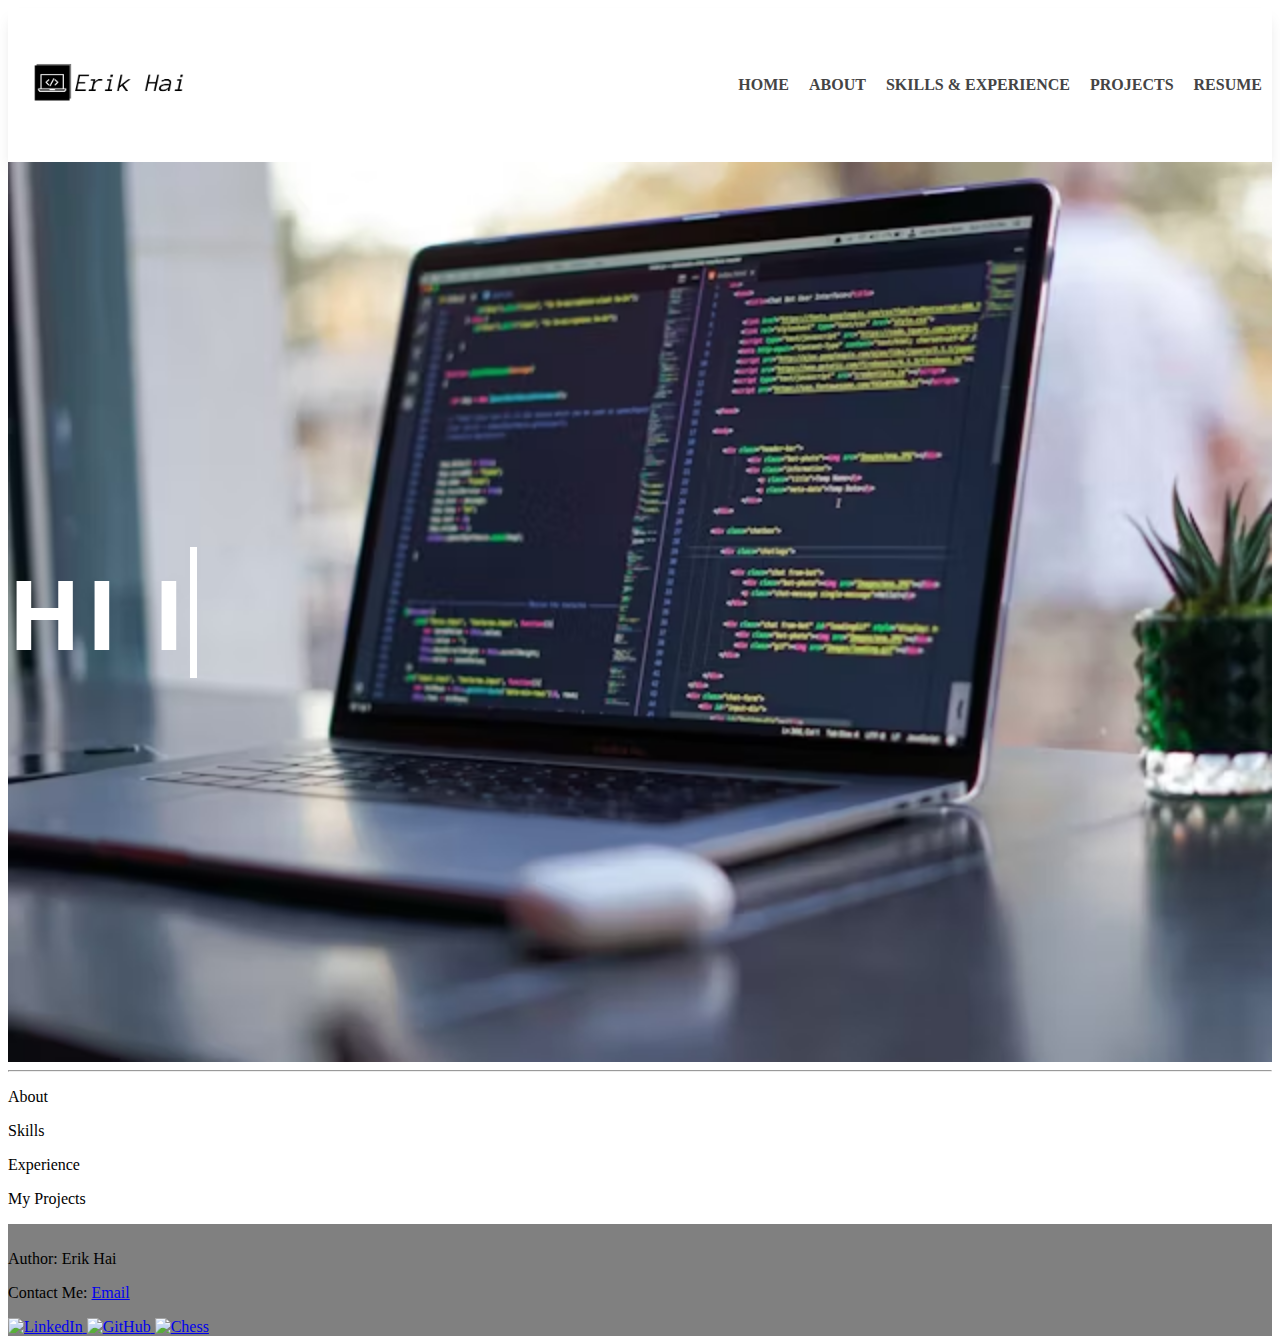
==== Version2/index.html @ b1591b9c "Re creating the website" ====
<!DOCTYPE html>
<html lang="en">
<head>
   
    <meta charset="UTF-8">
    <meta http-equiv="X-UA-Compatible" content="IE=edge">
    <meta name="viewport" content="width=device-width, initial-scale=1.0">
    <script src="body.js" defer></script>
    <script src="header.js" defer></script>
    <script src="resume.js" defer></script>
    <link rel="stylesheet" href="style.css">
    <title>My Website</title>
    

</head>
<body>
    <header>
        <div class="wrapper">
            <div class="logo">
                <a href="index.html"><img src="assets/logo.png" alt="Logo"></a>
            </div>
            <div class="navbar">
                <div class="close-nav"><button>×</button></div>
                <nav>
                    <ul>
                        <li><a href="#">Home</a></li>
                        <li><a href="#">About</a></li>
                        <li><a href="#">Skills & Experience</a></li>
                        <li><a href="#">Projects</a></li>
                        <li><a id="resumeLink" href="#" download="assets/resume.pdf">Resume</a></li>
                        
                    </ul>
                </nav>
            </div>
            <div class="menu-bar">
                <button><i></i></button>
            </div>
        </div>
    </header>

    <div class = "bodys">
        <h1 class="typewrite" data-period="1500" data-type='["HI I AM ERIK HAI", "I AM A CODER"]'>
            <span class="wrap"></span>
        </h1>
    </div>
    <hr>
    <div class = "about">
        <p>About</p>

    </div>
    <div class = "Exp&Skills">
        <p>Skills</p>
        <p>Experience</p>

    </div>
    <div class = "Projects">
        <p>My Projects</p>

    </div>
    <footer>
        <p class = "Author">Author: Erik Hai</p>
        <p>
            Contact Me:
            <a href="mailto:erikh4558@gmail.com">Email</a>
        </p>
        <a href="https://www.linkedin.com/in/erik-hai" target="_blank" rel="noopener noreferrer">
            <img src="link_to_your_image.jpg" alt="LinkedIn">
        </a>
        <a href="https://github.com/erikhai" target="_blank" rel="noopener noreferrer">
            <img src="link_to_your_image.jpg" alt="GitHub">
        </a>
        <a href="https://www.chess.com/member/Erik_Hai" target="_blank" rel="noopener noreferrer">
            <img src="link_to_your_image.jpg" alt="Chess">
        </a>


        
    </footer>
</body>
---- Version2/style.css ----
@import url("https://fonts.googleapis.com/css2?family=Open+Sans+Condensed:wght@700&display=swap");
@import url("https://fonts.googleapis.com/css2?family=Open+Sans:wght@400;700&display=swap");


.bodys {
  font-family: 'Open Sans Condensed', sans-serif;
  display: -webkit-box;
  display: -ms-flexbox;
  display: flex;
  -webkit-box-pack: center;
      -ms-flex-pack: center;
          justify-content: left;
  -webkit-box-align: center;
      -ms-flex-align: center;
          align-items: center;
  min-height: 100vh;
  background-image: url("assets/background.png");
  background-size: cover;
}

h1 {
  font-size: 6em;
  color: white;
  letter-spacing: 5px;
  cursor: pointer;
}

h1 span {
  -webkit-transition: .5s;
  transition: .5s;
}



footer{
    background: gray;
    padding-top: 10px;
}

header {
  background-color: 
#ffffff;
  box-shadow: 0 10px 15px -3px 
rgba(0, 0, 0, 0.1),
      0 4px 6px -4px 
rgba(0, 0, 0, 0.1);

}
header .wrapper {

  padding-right: 10px;
  display: flex;
  flex-wrap: wrap;
  align-items: center;
  justify-content: space-between;
}
header .logo img {
  height: 150px;
 

}

.navbar {
  position: fixed;
  top: 0;
  left: 100%;
  margin: 0;
 
  width: 100%;
  height: 100%;
  background-color: 
white;
  padding: 0px;
  transition: left 0.3s;
}

.navbar.show {
  left: 0 !important;
}

.hide-scroll {
  overflow: hidden;
}

.navbar ul {
  all: unset;
  list-style-type: none;
  display: flex;
  flex-direction:row-reverse;
  
  align-items: center;
  gap: 25px;
}
.navbar ul a {
  all: unset;
  color: 
#444444;
  text-transform: uppercase;
  cursor: pointer;
  font-weight: bold;
  font-size: 28px;
}
.navbar ul a:hover {
  color: 
#111111;
  text-decoration: underline overline;
  text-decoration-thickness: 3px;
}

.close-nav {
  text-align: right;
  margin-bottom: 20px;
  
}
.close-nav button {
  all: unset;
  background: 
#f7f7f7;
  font-size: 42px;
  cursor: pointer;
  border: 1px solid 
rgba(0, 0, 0, 0.2);
  padding: 15px;
  border-radius: 3px;
  color: 
#444444;
}
.close-nav button:hover {
  color: 
#222222;
  background: 
white;
}

.menu-bar button {
  border: 1px solid 
rgba(0, 0, 0, 0.1);
  background: 
#f7f7f7;
  height: 50px;
  width: 50px;
  padding: 5px 10px;
  cursor: pointer;
  border-radius: 3px;
}
.menu-bar i {
  display: block;
  border-top: 3px solid 
#444444;
  border-bottom: 3px solid 
#444444;
}
.menu-bar i::after {
  display: block;
  content: "";
  border-top: 3px solid 
#444444;
  margin: 6px 0;
}
.menu-bar button:hover {
  background: 
white;
}
.menu-bar button:hover i {
  border-color: 
#222222;
}

.container {
  max-width: 900px;
  margin: 0 auto;
  padding: 30px;
  
}

@media (min-width: 550px) {
  .navbar {
      
      all: unset;
      display: block;
  }
  .navbar ul {
      flex-direction: row;
     
      gap: 20px;
  }
  .navbar ul a {
      font-size: inherit;
  }
  .close-nav,
  .menu-bar {
      display: none;
  }
}
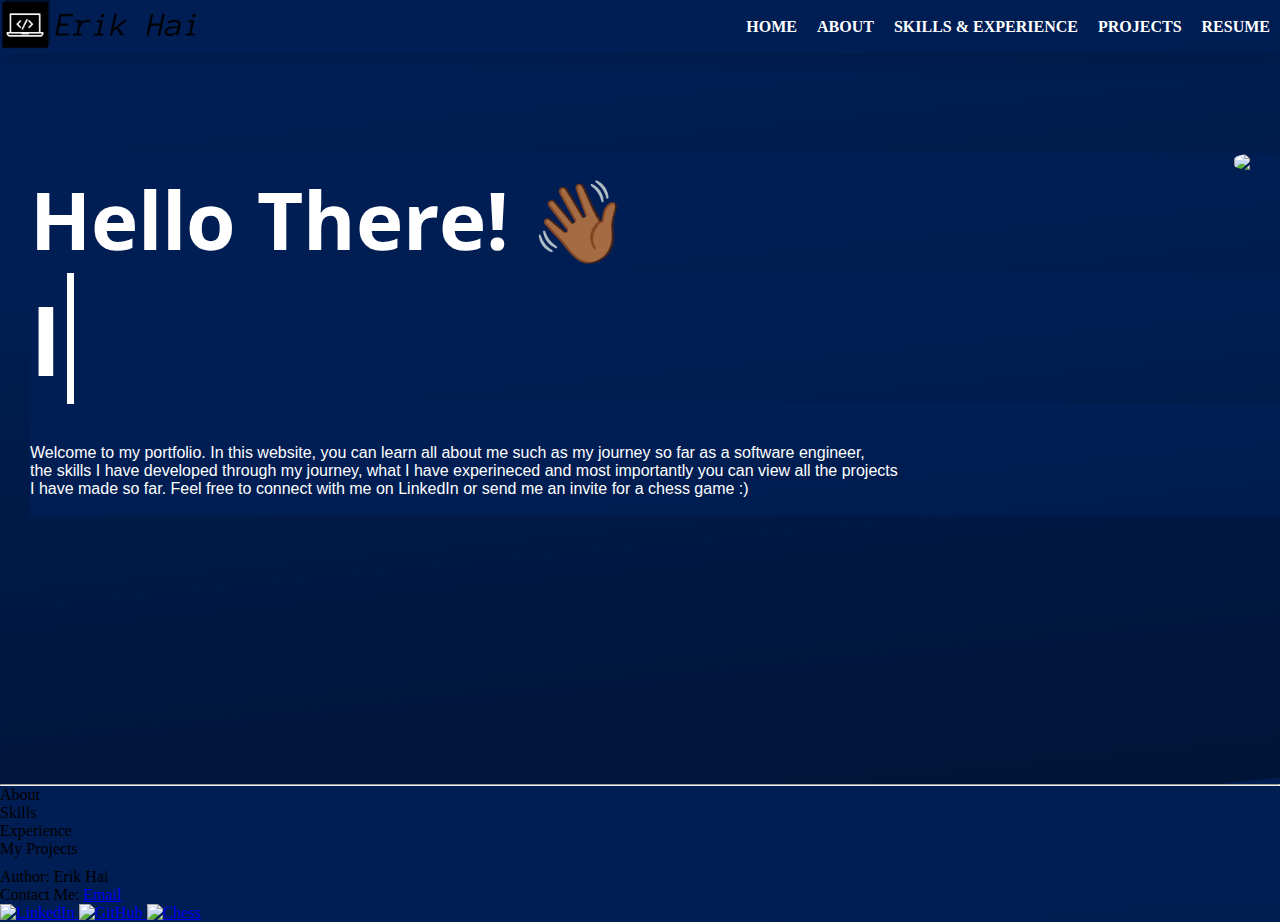
==== commit cb7b2ef3: "Finished working on first screen" ====
--- a/Version2/index.html
+++ b/Version2/index.html
@@ -14,66 +14,95 @@
 
 </head>
 <body>
-    <header>
-        <div class="wrapper">
-            <div class="logo">
-                <a href="index.html"><img src="assets/logo.png" alt="Logo"></a>
+    <div class = "entire">
+        <header>
+        
+            <div class="wrapper">
+                <div class="logo">
+                    <a href="index.html"><img src="assets/logo.png" alt="Logo"></a>
+                </div>
+                <div class="navbar">
+                    <div class="close-nav"><button>×</button></div>
+                    <nav>
+                        <ul>
+                            <li><a href="#">Home</a></li>
+                            <li><a href="#">About</a></li>
+                            <li><a href="#">Skills & Experience</a></li>
+                            <li><a href="#">Projects</a></li>
+                            <li><a id="resumeLink" href="#" download="assets/resume.pdf">Resume</a></li>
+                            
+                        </ul>
+                    </nav>
+                </div>
+                <div class="menu-bar">
+                    <button><i></i></button>
+                </div>
             </div>
-            <div class="navbar">
-                <div class="close-nav"><button>×</button></div>
-                <nav>
-                    <ul>
-                        <li><a href="#">Home</a></li>
-                        <li><a href="#">About</a></li>
-                        <li><a href="#">Skills & Experience</a></li>
-                        <li><a href="#">Projects</a></li>
-                        <li><a id="resumeLink" href="#" download="assets/resume.pdf">Resume</a></li>
-                        
-                    </ul>
-                </nav>
+        </header>
+        <div class="start">
+            <div class="home-image">
+                <img src= "assets/homePicture.gif">
             </div>
-            <div class="menu-bar">
-                <button><i></i></button>
+            <div class="bodys">
+                <div class="fixed-message">
+                    <h2>
+                        Hello There! <span class="wave">👋🏾</span>
+                    </h2>
+                </div>
+                
+                <div class="typewrite-wrap">
+                    <h1 class="typewrite" data-period="1500" data-type='["I AM ERIK HAI", "I AM A CODER", "I AM A STUDENT"]'>
+                        <span class="wrap"></span>
+                    </h1>
+                </div>
+                <div class="description">
+                    <pre>
+Welcome to my portfolio. In this website, you can learn all about me such as my journey so far as a software engineer,
+the skills I have developed through my journey, what I have experineced and most importantly you can view all the projects 
+I have made so far. Feel free to connect with me on LinkedIn or send me an invite for a chess game :)
+                    </pre>
+                
+                    
+            
+                </div>
             </div>
+            
+            
         </div>
-    </header>
-
-    <div class = "bodys">
-        <h1 class="typewrite" data-period="1500" data-type='["HI I AM ERIK HAI", "I AM A CODER"]'>
-            <span class="wrap"></span>
-        </h1>
+        
+        <hr>
+        <div class = "about">
+            <p>About</p>
+    
+        </div>
+        <div class = "Exp&Skills">
+            <p>Skills</p>
+            <p>Experience</p>
+    
+        </div>
+        <div class = "Projects">
+            <p>My Projects</p>
+    
+        </div>
+        <footer>
+            <p class = "Author">Author: Erik Hai</p>
+            <p>
+                Contact Me:
+                <a href="mailto:erikh4558@gmail.com">Email</a>
+            </p>
+            <a href="https://www.linkedin.com/in/erik-hai" target="_blank" rel="noopener noreferrer">
+                <img src="link_to_your_image.jpg" alt="LinkedIn">
+            </a>
+            <a href="https://github.com/erikhai" target="_blank" rel="noopener noreferrer">
+                <img src="link_to_your_image.jpg" alt="GitHub">
+            </a>
+            <a href="https://www.chess.com/member/Erik_Hai" target="_blank" rel="noopener noreferrer">
+                <img src="link_to_your_image.jpg" alt="Chess">
+            </a>
+    
+    
+            
+        </footer>
     </div>
-    <hr>
-    <div class = "about">
-        <p>About</p>
-
-    </div>
-    <div class = "Exp&Skills">
-        <p>Skills</p>
-        <p>Experience</p>
-
-    </div>
-    <div class = "Projects">
-        <p>My Projects</p>
-
-    </div>
-    <footer>
-        <p class = "Author">Author: Erik Hai</p>
-        <p>
-            Contact Me:
-            <a href="mailto:erikh4558@gmail.com">Email</a>
-        </p>
-        <a href="https://www.linkedin.com/in/erik-hai" target="_blank" rel="noopener noreferrer">
-            <img src="link_to_your_image.jpg" alt="LinkedIn">
-        </a>
-        <a href="https://github.com/erikhai" target="_blank" rel="noopener noreferrer">
-            <img src="link_to_your_image.jpg" alt="GitHub">
-        </a>
-        <a href="https://www.chess.com/member/Erik_Hai" target="_blank" rel="noopener noreferrer">
-            <img src="link_to_your_image.jpg" alt="Chess">
-        </a>
-
-
-        
-    </footer>
+    
 </body>--- a/Version2/style.css
+++ b/Version2/style.css
@@ -2,29 +2,79 @@
 @import url("https://fonts.googleapis.com/css2?family=Open+Sans:wght@400;700&display=swap");
 
 
+
+* {
+  background-image: url("assets/websiteBackground.jpg");
+  background-size:auto;
+  margin: 0px;
+  z-index: 1;
+}
 .bodys {
   font-family: 'Open Sans Condensed', sans-serif;
-  display: -webkit-box;
-  display: -ms-flexbox;
-  display: flex;
-  -webkit-box-pack: center;
-      -ms-flex-pack: center;
-          justify-content: left;
-  -webkit-box-align: center;
-      -ms-flex-align: center;
-          align-items: center;
-  min-height: 100vh;
-  background-image: url("assets/background.png");
-  background-size: cover;
-}
-
-h1 {
+
+  justify-content: flex-start; /* Align content to the left */
+  align-items: center;
+  min-height: 70vh;
+  text-align: left; /* Align text to the left */
+  padding-left: 30px;
+}
+
+.fixed-message {
+  margin-top: auto;
+  padding-top: 10px;
+
+  text-align: left; /* Align the text to the left */
+}
+
+.fixed-message h2 {
+ 
+  font-size: 5em;
+  color: white;
+}
+
+.description pre{
+  padding-top: 40px;
+  text-align: left; /* Align the text to the left */
+  font-family: sans-serif;
+  font-size: 1em;
+  color: white;
+}
+
+.typewrite-wrap {
+  text-align: left;
+  color: white;
+}
+
+
+.home-image{
+  margin-top: 100px;
+}
+.home-image img {
+  
+  float: right;  
+  max-width: 100%;
+  border-radius: 50%;
+  padding-right: 30px;
+}
+
+.typewrite-wrap {
+  color: white;
+}
+
+
+.typewrite {
   font-size: 6em;
-  color: white;
   letter-spacing: 5px;
   cursor: pointer;
 }
 
+.description {
+  text-align: center;
+}
+
+.description h3 {
+  font-size: 1.5em;
+}
 h1 span {
   -webkit-transition: .5s;
   transition: .5s;
@@ -33,13 +83,12 @@
 
 
 footer{
-    background: gray;
+
     padding-top: 10px;
 }
 
 header {
-  background-color: 
-#ffffff;
+ 
   box-shadow: 0 10px 15px -3px 
 rgba(0, 0, 0, 0.1),
       0 4px 6px -4px 
@@ -47,7 +96,8 @@
 
 }
 header .wrapper {
-
+  
+  top: 0;
   padding-right: 10px;
   display: flex;
   flex-wrap: wrap;
@@ -55,7 +105,7 @@
   justify-content: space-between;
 }
 header .logo img {
-  height: 150px;
+  height: 50px;
  
 
 }
@@ -68,8 +118,7 @@
  
   width: 100%;
   height: 100%;
-  background-color: 
-white;
+  
   padding: 0px;
   transition: left 0.3s;
 }
@@ -94,7 +143,7 @@
 .navbar ul a {
   all: unset;
   color: 
-#444444;
+#fff;
   text-transform: uppercase;
   cursor: pointer;
   font-weight: bold;
@@ -102,7 +151,7 @@
 }
 .navbar ul a:hover {
   color: 
-#111111;
+#fff;
   text-decoration: underline overline;
   text-decoration-thickness: 3px;
 }
@@ -123,7 +172,7 @@
   padding: 15px;
   border-radius: 3px;
   color: 
-#444444;
+#fff;
 }
 .close-nav button:hover {
   color: 
@@ -191,4 +240,25 @@
   .menu-bar {
       display: none;
   }
+}
+
+.wave {
+  animation-name: wave-animation;  /* Refers to the name of your @keyframes element below */
+  animation-duration: 2.5s;        /* Change to speed up or slow down */
+  animation-iteration-count: infinite;  /* Never stop waving :) */
+  transform-origin: 70% 70%;       /* Pivot around the bottom-left palm */
+  display: inline-block;
+  z-index: 2;
+  
+}
+
+@keyframes wave-animation {
+    0% { transform: rotate( 0.0deg) }
+   10% { transform: rotate(14.0deg) }  /* The following five values can be played with to make the waving more or less extreme */
+   20% { transform: rotate(-8.0deg) }
+   30% { transform: rotate(14.0deg) }
+   40% { transform: rotate(-4.0deg) }
+   50% { transform: rotate(10.0deg) }
+   60% { transform: rotate( 0.0deg) }  /* Reset for the last half to pause */
+  100% { transform: rotate( 0.0deg) }
 }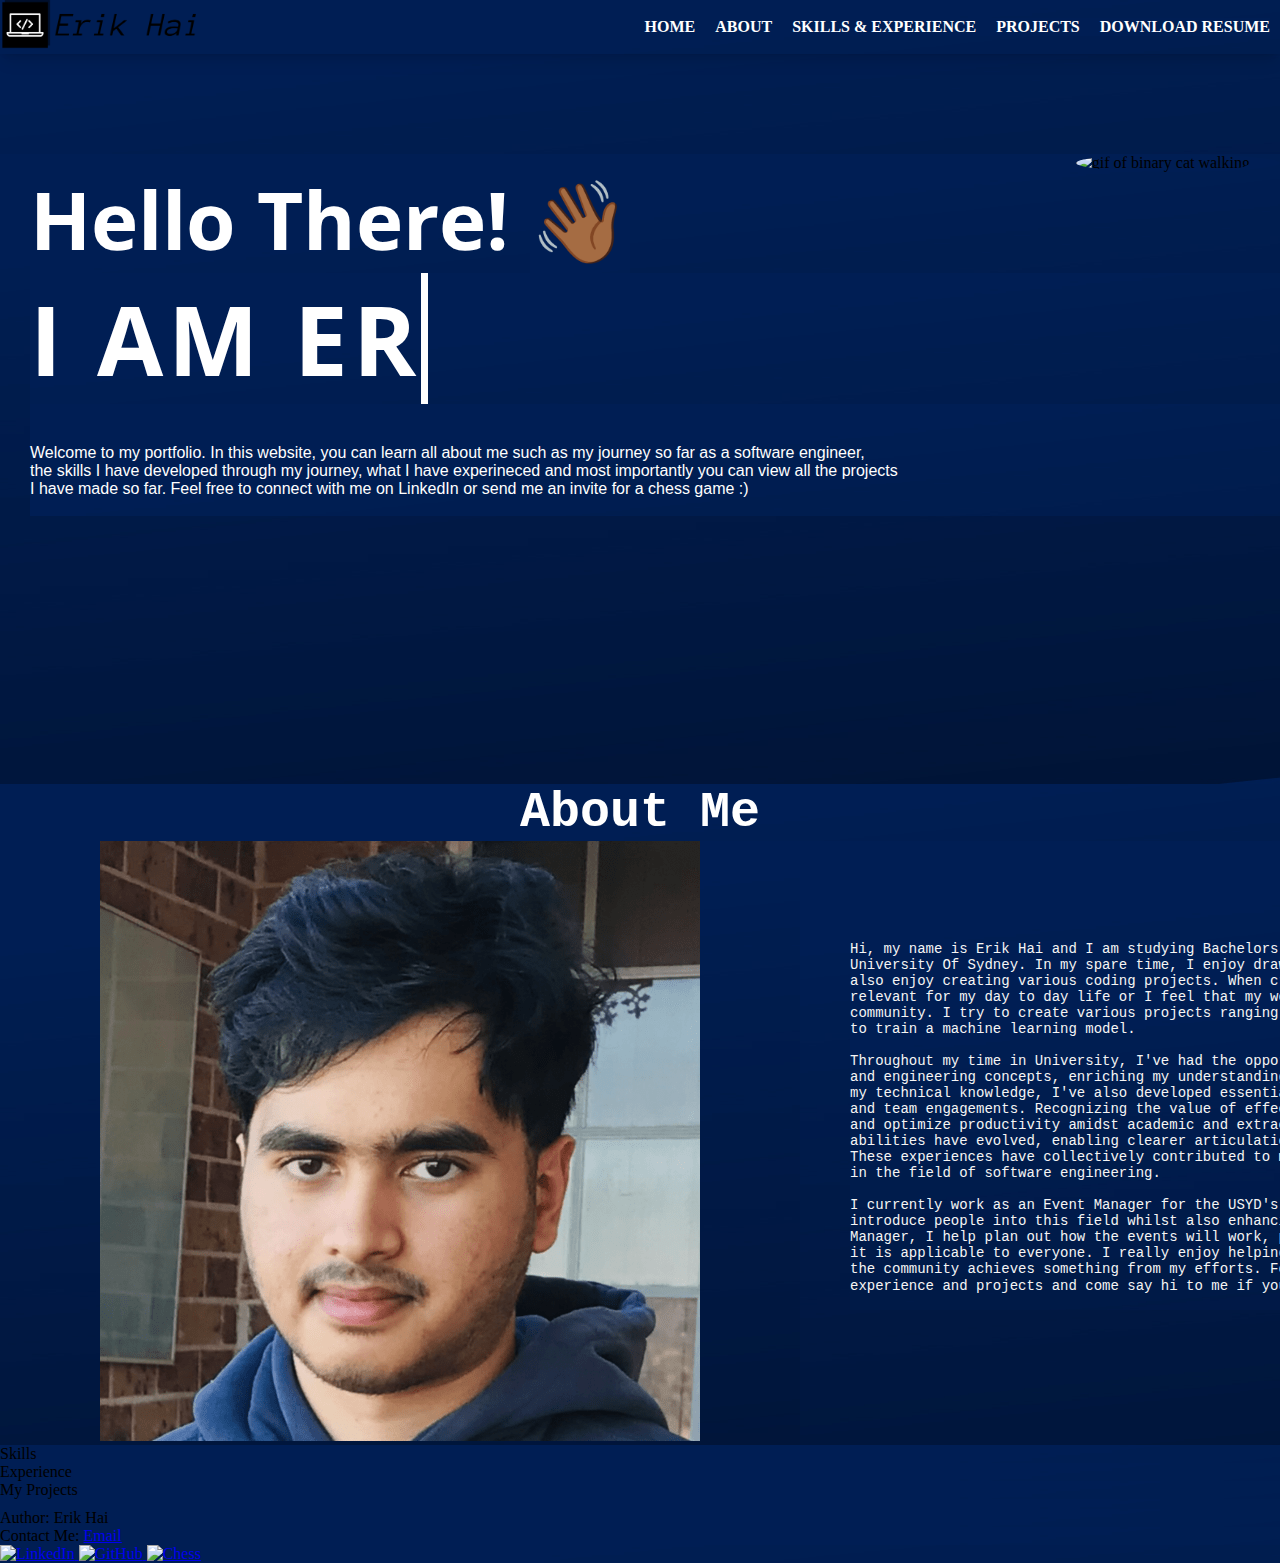
==== commit a7ea8e21: "About me done" ====
--- a/Version2/index.html
+++ b/Version2/index.html
@@ -25,11 +25,11 @@
                     <div class="close-nav"><button>×</button></div>
                     <nav>
                         <ul>
-                            <li><a href="#">Home</a></li>
-                            <li><a href="#">About</a></li>
+                            <li><a href="#HOME">Home</a></li>
+                            <li><a href="#ABOUT">About</a></li>
                             <li><a href="#">Skills & Experience</a></li>
                             <li><a href="#">Projects</a></li>
-                            <li><a id="resumeLink" href="#" download="assets/resume.pdf">Resume</a></li>
+                            <li><a id="resumeLink" href="#" download="assets/final_resume.docx">Download Resume</a></li>
                             
                         </ul>
                     </nav>
@@ -39,9 +39,9 @@
                 </div>
             </div>
         </header>
-        <div class="start">
+        <div class="start" id="HOME">
             <div class="home-image">
-                <img src= "assets/homePicture.gif">
+                <img src= "assets/homePicture.gif" alt = "gif of binary cat walking">
             </div>
             <div class="bodys">
                 <div class="fixed-message">
@@ -69,12 +69,50 @@
             
             
         </div>
-        
-        <hr>
-        <div class = "about">
-            <p>About</p>
-    
-        </div>
+
+            <div class="about-body" >
+                        
+                <div class = "about-title" >
+                    <h1>About Me</h1>
+                </div>
+               
+                
+                <div class="content-wrapper" id="ABOUT">
+                    <div class="picture-me">
+                        <img src="assets/me.png" alt="Picture of me">
+                    </div>
+                    <div class="about-text">
+                        
+                        <pre>
+Hi, my name is Erik Hai and I am studying Bachelors of Software Enginering (Honours) at the
+University Of Sydney. In my spare time, I enjoy drawing, reading manga and playing chess. I
+also enjoy creating various coding projects. When creating projects, I ensure that they are 
+relevant for my day to day life or I feel that my work will be benefical towards the 
+community. I try to create various projects ranging from banking system replicas to website design
+to train a machine learning model.
+
+Throughout my time in University, I've had the opportunity to explore various programming languages
+and engineering concepts, enriching my understanding of the software industry. In addition to expanding
+my technical knowledge, I've also developed essential leadership skills through project collaborations
+and team engagements. Recognizing the value of effective time management, I've learned to prioritize tasks
+and optimize productivity amidst academic and extracurricular commitments. Furthermore, my communication
+abilities have evolved, enabling clearer articulation of ideas and fostering better collaboration with peers.
+These experiences have collectively contributed to my holistic growth as a student and future professional
+in the field of software engineering.
+
+I currently work as an Event Manager for the USYD's cyber security society. I wish to help 
+introduce people into this field whilst also enhancing my own understanding of it. As an Event 
+Manager, I help plan out how the events will work, prepare necessary materials for it and ensure
+it is applicable to everyone. I really enjoy helping out the community and it makes me glad when 
+the community achieves something from my efforts. Feel free to look around this website at my 
+experience and projects and come say hi to me if you like what you see. <span class = "wave">👋</span> <span class = "opposite-wave">👋</span>
+                        </pre>
+                    </div>
+                    
+                   
+                </div>
+                
+            </div>
         <div class = "Exp&Skills">
             <p>Skills</p>
             <p>Experience</p>
--- a/Version2/style.css
+++ b/Version2/style.css
@@ -1,7 +1,9 @@
 @import url("https://fonts.googleapis.com/css2?family=Open+Sans+Condensed:wght@700&display=swap");
 @import url("https://fonts.googleapis.com/css2?family=Open+Sans:wght@400;700&display=swap");
 
-
+html {
+  scroll-behavior: smooth;
+}
 
 * {
   background-image: url("assets/websiteBackground.jpg");
@@ -62,6 +64,15 @@
 }
 
 
+.about-title{
+  text-align: center;
+  color: white;
+  font-size: 25px;
+  font-family: 'Courier New', Courier, monospace;
+}
+
+
+
 .typewrite {
   font-size: 6em;
   letter-spacing: 5px;
@@ -78,6 +89,37 @@
 h1 span {
   -webkit-transition: .5s;
   transition: .5s;
+}
+
+#ABOUT {
+  scroll-behavior: smooth;
+}
+
+
+.about-body {
+  color: whitesmoke;
+  text-align: left;  
+  font-size: 15px;
+}
+
+.about-text{
+  padding-top: 100px;
+  text-align: left;
+  padding-left: 50px;
+  font-size: 14px;
+}
+.content-wrapper {
+  display: grid;
+  grid-template-columns: auto 1fr;
+  align-items: left;
+  grid-column-gap: 100px;
+}
+
+.picture-me img {
+  align-items: left;
+  padding-left: 100px;
+
+
 }
 
 
@@ -261,4 +303,25 @@
    50% { transform: rotate(10.0deg) }
    60% { transform: rotate( 0.0deg) }  /* Reset for the last half to pause */
   100% { transform: rotate( 0.0deg) }
+}
+
+.opposite-wave {
+  animation-name: wave-animation-opposite;  /* Refers to the name of your @keyframes element below */
+  animation-duration: 2.5s;        /* Change to speed up or slow down */
+  animation-iteration-count: infinite;  /* Never stop waving :) */
+  transform-origin: 70% 70%;       /* Pivot around the bottom-left palm */
+  display: inline-block;
+  z-index: 2;
+  
+}
+
+@keyframes wave-animation-opposite {
+    0% { transform: rotate( 0.0deg) }
+    10% { transform: rotate(-14.0deg) }  /* Reversed rotation */
+    20% { transform: rotate(8.0deg) }   /* Reversed rotation */
+    30% { transform: rotate(-14.0deg) } /* Reversed rotation */
+    40% { transform: rotate(4.0deg) }   /* Reversed rotation */
+    50% { transform: rotate(-10.0deg) } /* Reversed rotation */
+    60% { transform: rotate( 0.0deg) }  /* Reset for the last half to pause */
+  100% { transform: rotate( 0.0deg) }
 }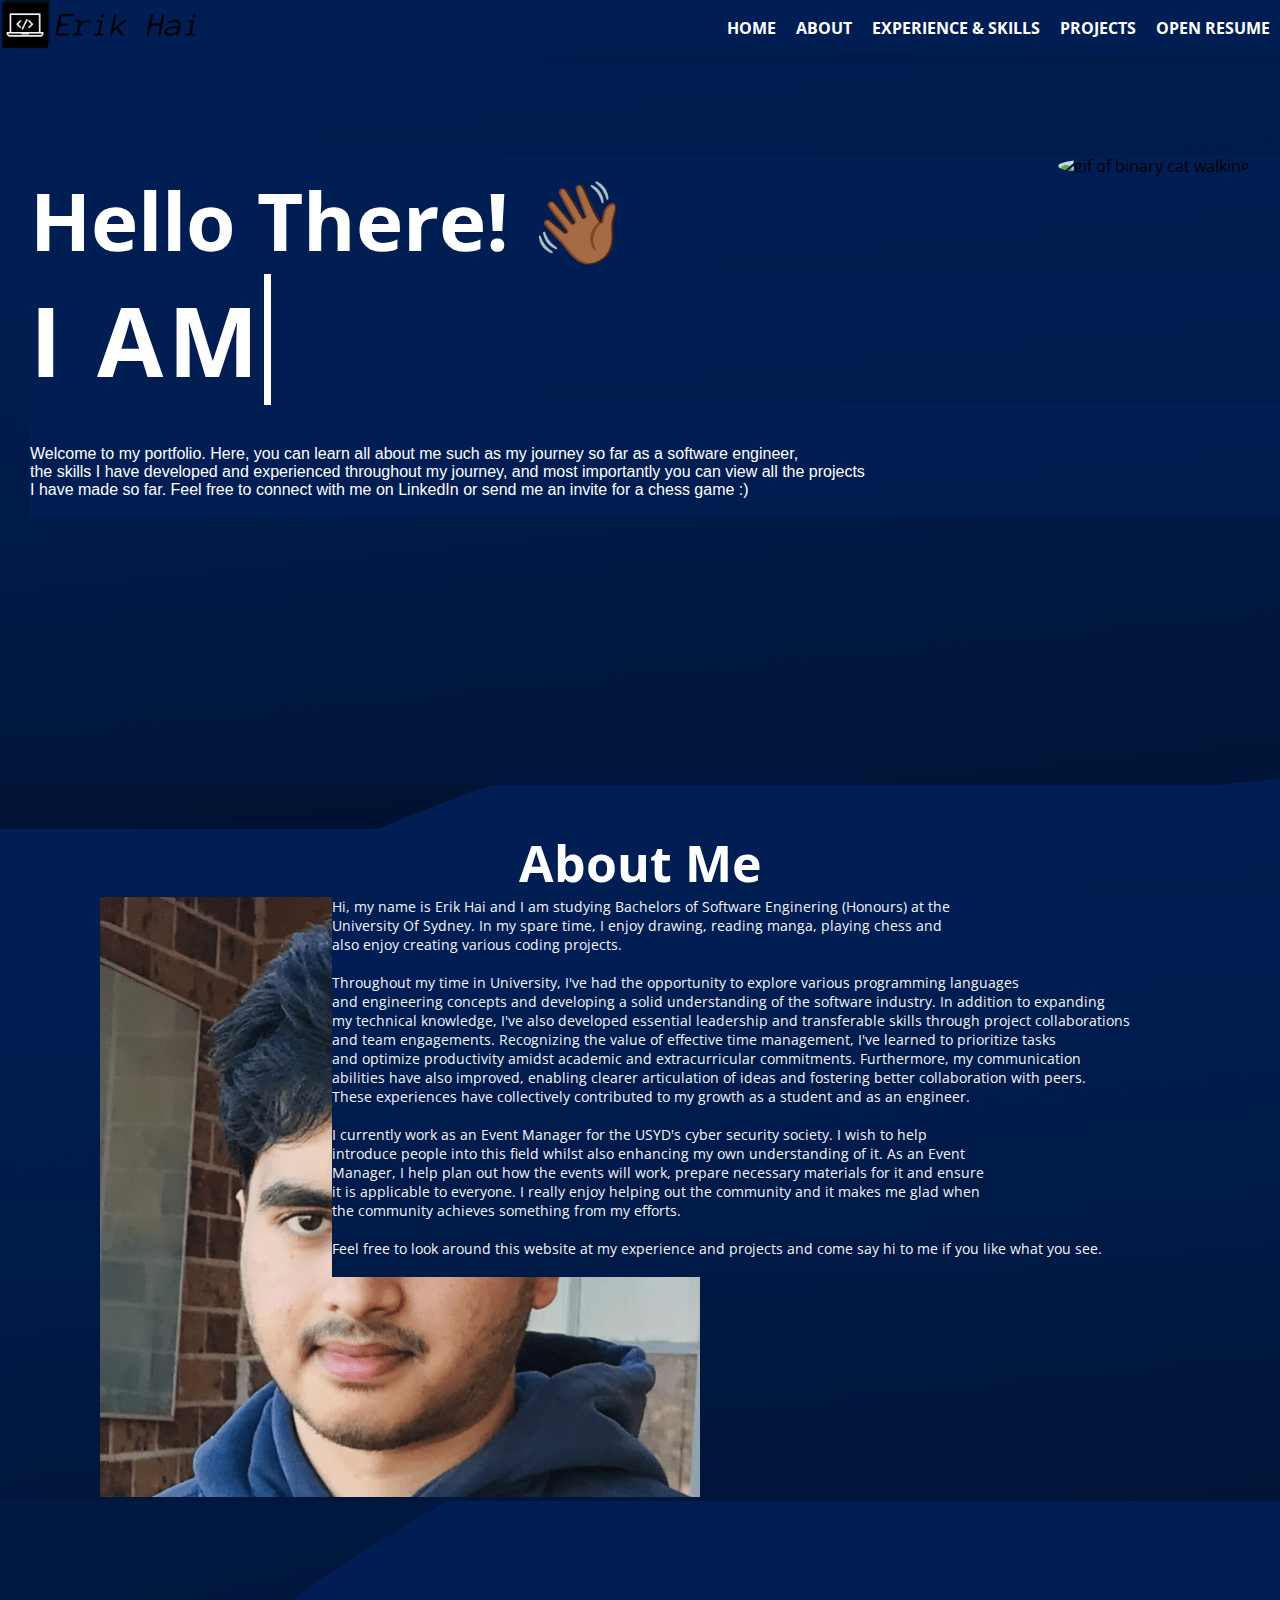
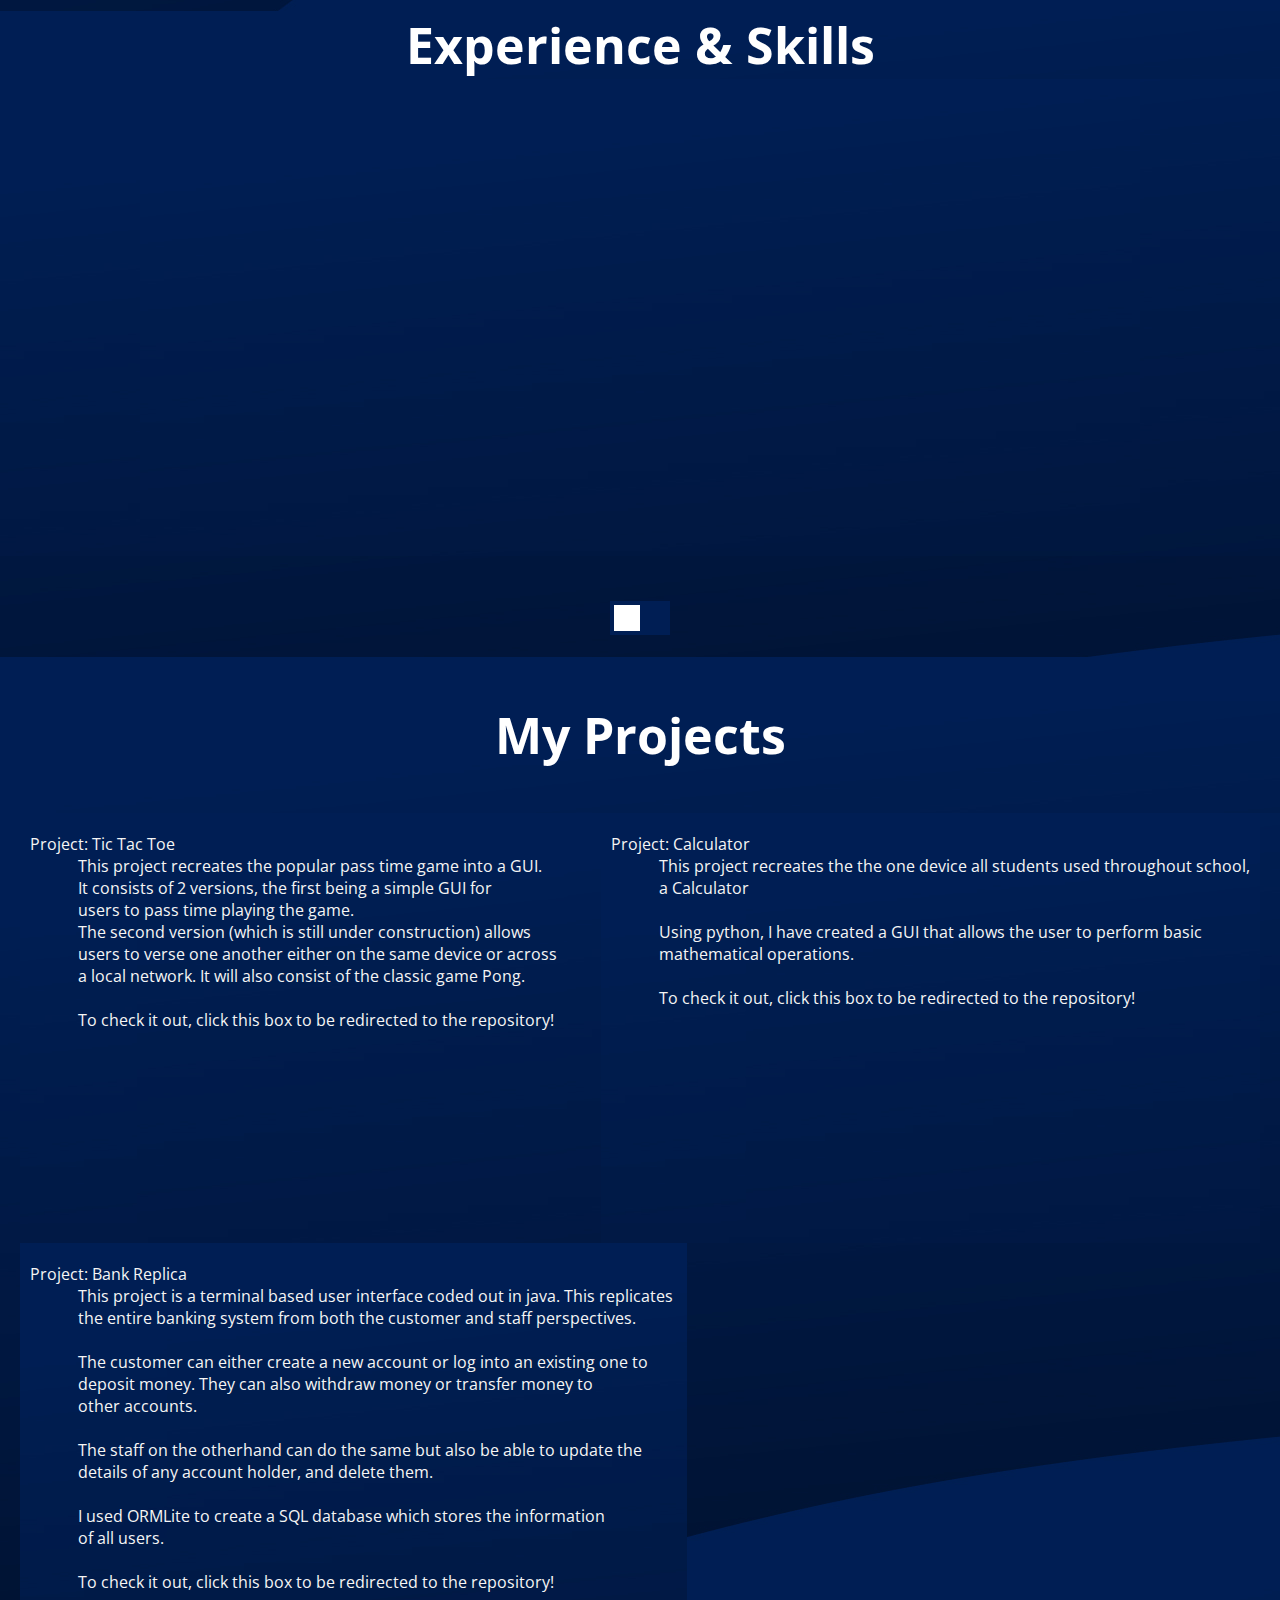
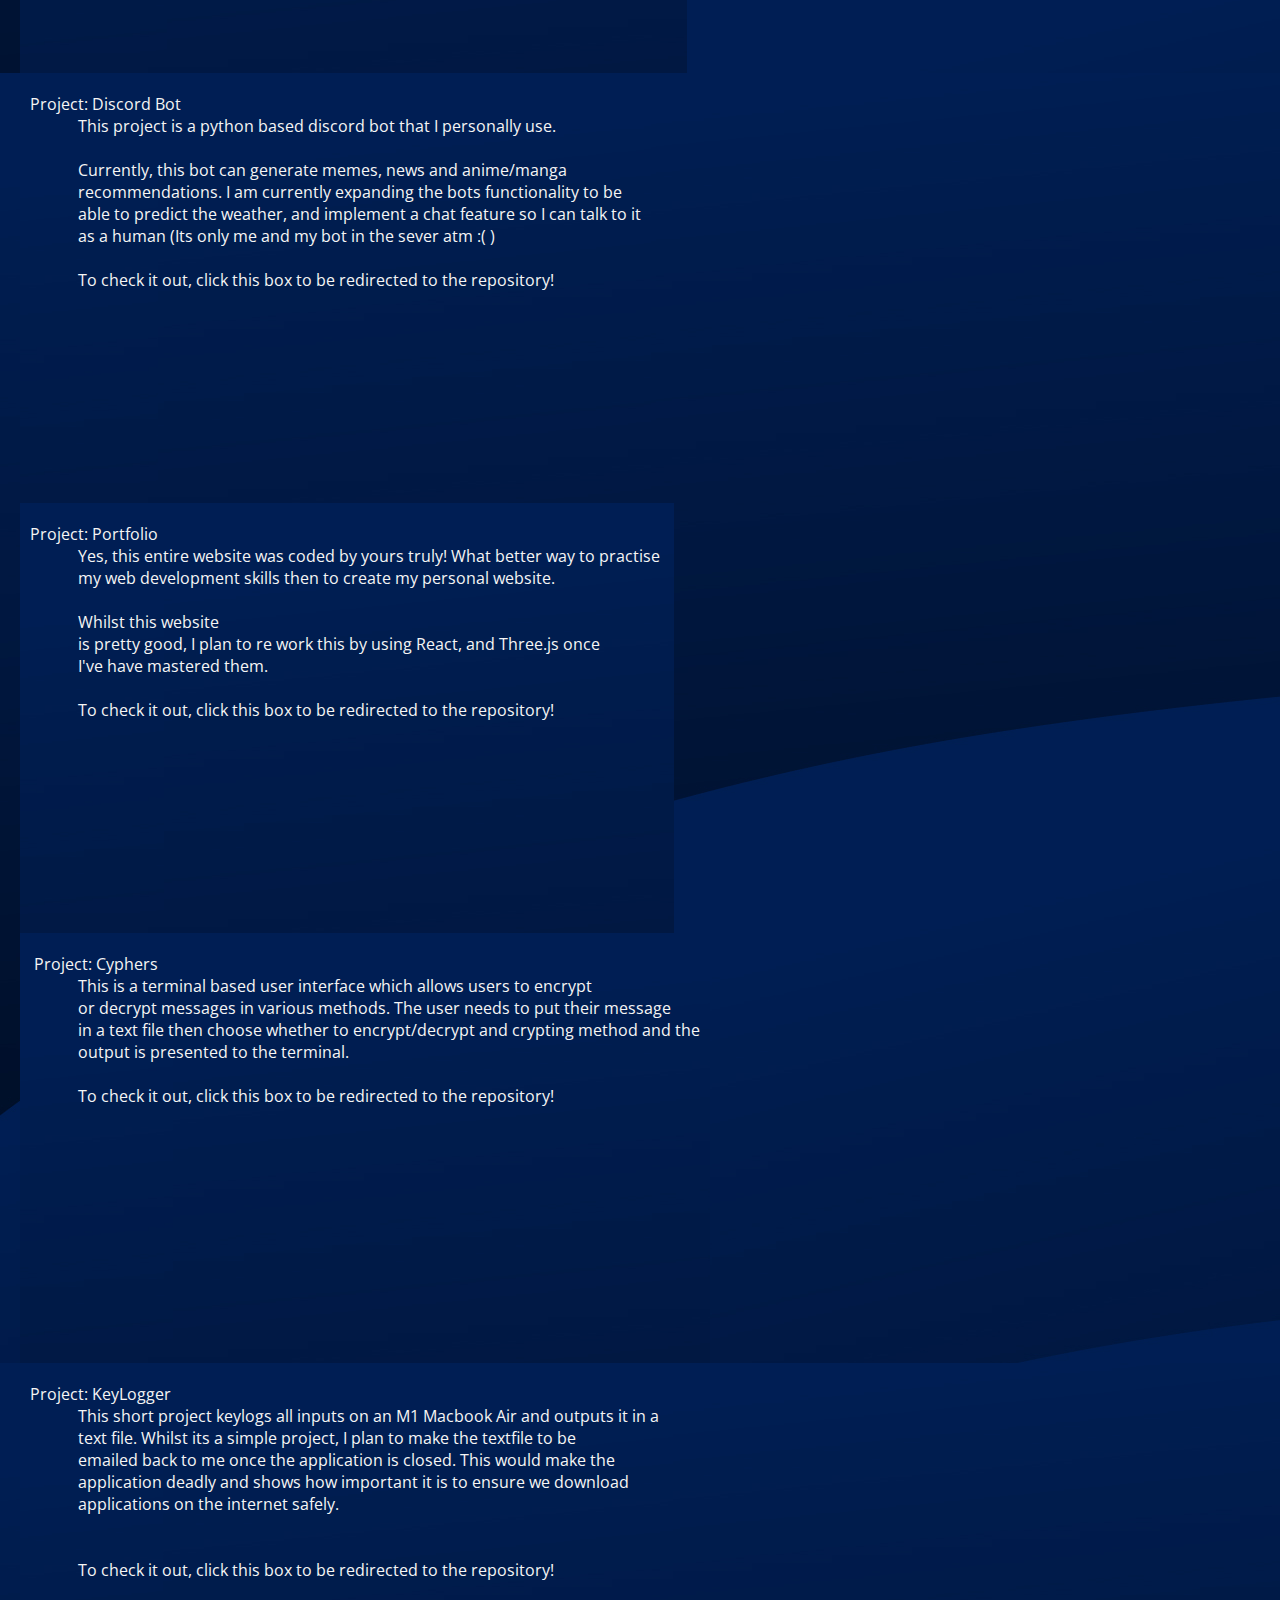
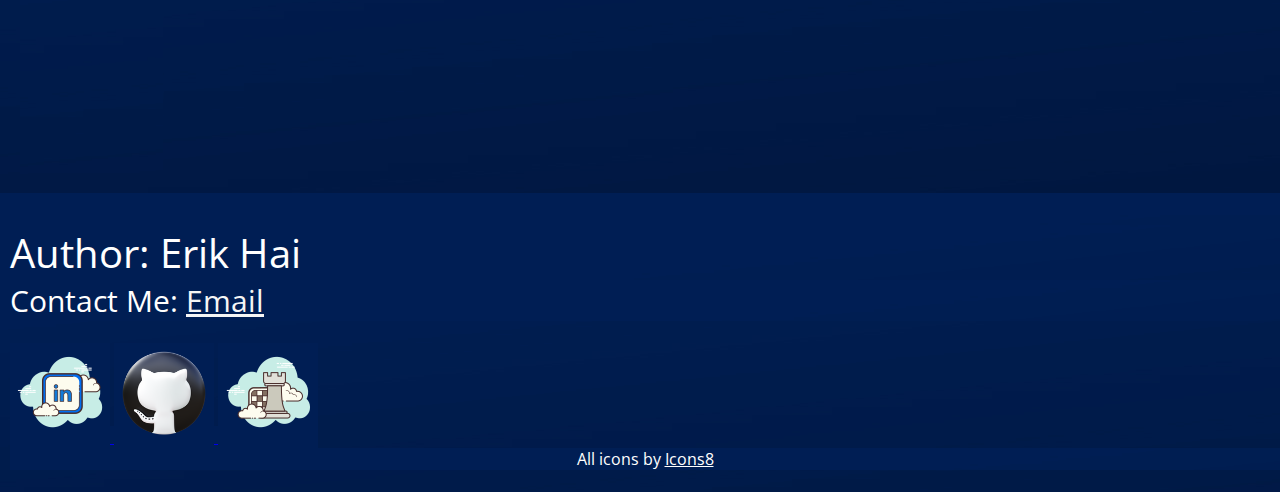
==== commit 2a5ec1a8: "Merge pull request #2 from erikhai/Creating-skills-and-expereince-page" ====
--- a/Version2/index.html
+++ b/Version2/index.html
@@ -8,6 +8,9 @@
     <script src="body.js" defer></script>
     <script src="header.js" defer></script>
     <script src="resume.js" defer></script>
+    <script src="slideshow.js" defer></script>
+    
+    
     <link rel="stylesheet" href="style.css">
     <title>My Website</title>
     
@@ -26,10 +29,10 @@
                     <nav>
                         <ul>
                             <li><a href="#HOME">Home</a></li>
-                            <li><a href="#ABOUT">About</a></li>
-                            <li><a href="#">Skills & Experience</a></li>
-                            <li><a href="#">Projects</a></li>
-                            <li><a id="resumeLink" href="#" download="assets/final_resume.docx">Download Resume</a></li>
+                            <li><a href="#about-section">About</a></li>
+                            <li><a href="#exp-skills-section">Experience & Skills</a></li>
+                            <li><a href="#projects">Projects</a></li>
+                            <li><a id="resumeLink" href="#" download="assets/Erik_Hai_resume.pdf">Open Resume</a></li>
                             
                         </ul>
                     </nav>
@@ -57,8 +60,8 @@
                 </div>
                 <div class="description">
                     <pre>
-Welcome to my portfolio. In this website, you can learn all about me such as my journey so far as a software engineer,
-the skills I have developed through my journey, what I have experineced and most importantly you can view all the projects 
+Welcome to my portfolio. Here, you can learn all about me such as my journey so far as a software engineer,
+the skills I have developed and experienced throughout my journey, and most importantly you can view all the projects 
 I have made so far. Feel free to connect with me on LinkedIn or send me an invite for a chess game :)
                     </pre>
                 
@@ -69,8 +72,11 @@
             
             
         </div>
-
-            <div class="about-body" >
+        <br>
+        <br>
+        
+
+            <div class="About" id="about-section">
                         
                 <div class = "about-title" >
                     <h1>About Me</h1>
@@ -83,29 +89,26 @@
                     </div>
                     <div class="about-text">
                         
-                        <pre>
+                        <pre >
 Hi, my name is Erik Hai and I am studying Bachelors of Software Enginering (Honours) at the
-University Of Sydney. In my spare time, I enjoy drawing, reading manga and playing chess. I
-also enjoy creating various coding projects. When creating projects, I ensure that they are 
-relevant for my day to day life or I feel that my work will be benefical towards the 
-community. I try to create various projects ranging from banking system replicas to website design
-to train a machine learning model.
+University Of Sydney. In my spare time, I enjoy drawing, reading manga, playing chess and
+also enjoy creating various coding projects. 
 
 Throughout my time in University, I've had the opportunity to explore various programming languages
-and engineering concepts, enriching my understanding of the software industry. In addition to expanding
-my technical knowledge, I've also developed essential leadership skills through project collaborations
+and engineering concepts and developing a solid understanding of the software industry. In addition to expanding
+my technical knowledge, I've also developed essential leadership and transferable skills through project collaborations
 and team engagements. Recognizing the value of effective time management, I've learned to prioritize tasks
 and optimize productivity amidst academic and extracurricular commitments. Furthermore, my communication
-abilities have evolved, enabling clearer articulation of ideas and fostering better collaboration with peers.
-These experiences have collectively contributed to my holistic growth as a student and future professional
-in the field of software engineering.
+abilities have also improved, enabling clearer articulation of ideas and fostering better collaboration with peers.
+These experiences have collectively contributed to my growth as a student and as an engineer.
 
 I currently work as an Event Manager for the USYD's cyber security society. I wish to help 
 introduce people into this field whilst also enhancing my own understanding of it. As an Event 
 Manager, I help plan out how the events will work, prepare necessary materials for it and ensure
 it is applicable to everyone. I really enjoy helping out the community and it makes me glad when 
-the community achieves something from my efforts. Feel free to look around this website at my 
-experience and projects and come say hi to me if you like what you see. <span class = "wave">👋</span> <span class = "opposite-wave">👋</span>
+the community achieves something from my efforts. 
+
+Feel free to look around this website at my experience and projects and come say hi to me if you like what you see.
                         </pre>
                     </div>
                     
@@ -113,31 +116,179 @@
                 </div>
                 
             </div>
-        <div class = "Exp&Skills">
-            <p>Skills</p>
-            <p>Experience</p>
+            <br>
+            <br>
+            <br>
+            <br>
+            <br>
+            <div class="Exp&Skills" id ="exp-skills-section">
+                <div class="skills-experience-title">
+                    <h1>Experience & Skills</h1>
+                </div>
+                <div class="slider-container">
+                    <div class="slide2">
+                        <img src="assets/My Skills.png" alt="List of my skills">
+                    </div>
+                    <div class="slide1">
+                        <iframe width="1000px" height="472px" src="https://time.graphics/embed?v=1&id=3039769452ed74fcb8561bc0a16885ae" frameborder="0" allowfullscreen></iframe>
+                    </div>
+                </div>
+            
+                <br>
+                <label class="switch">
+                    <input type="checkbox" id="toggleSwitch" onclick="toggleSlide()">
+                    <span class="slider round"></span>
+                </label>
+                <br>
+            </div>
+            
+         
+        <br>
+        <br>
+        
+        <div class = "Projects" id = "projects">
+            <div class="projects-title">
+                <h1>My Projects</h1>
+            </div>
+            <br>
+            <br>
+            <ul class="row-list">
+                <li>
+                    <a href="https://github.com/erikhai/PythonTicTacToe" target="_blank" style="text-decoration:none">
+                        <pre>Project: Tic Tac Toe
+            This project recreates the popular pass time game into a GUI.
+            It consists of 2 versions, the first being a simple GUI for
+            users to pass time playing the game.
+            The second version (which is still under construction) allows
+            users to verse one another either on the same device or across
+            a local network. It will also consist of the classic game Pong.
+            
+            To check it out, click this box to be redirected to the repository!
+                        </pre>
+                    </a>
+                </li>
+                <li>
+                    <a href="https://github.com/erikhai/CalculatorPython" target="_blank" style="text-decoration:none">
+                        <pre>Project: Calculator
+            This project recreates the the one device all students used throughout school,
+            a Calculator
+            
+            Using python, I have created a GUI that allows the user to perform basic 
+            mathematical operations. 
+                                
+            To check it out, click this box to be redirected to the repository!
+                            </pre>
+                    </a>
+                </li>
+                <li>
+                    <a href="https://github.com/erikhai/Bank-Replica" target="_blank" style="text-decoration:none">
+                        <pre>Project: Bank Replica
+            This project is a terminal based user interface coded out in java. This replicates 
+            the entire banking system from both the customer and staff perspectives. 
+            
+            The customer can either create a new account or log into an existing one to 
+            deposit money. They can also withdraw money or transfer money to 
+            other accounts. 
+            
+            The staff on the otherhand can do the same but also be able to update the 
+            details of any account holder, and delete them.
+            
+            I used ORMLite to create a SQL database which stores the information 
+            of all users.
+            
+            To check it out, click this box to be redirected to the repository!
+                        </pre>
+                    </a>
+                </li>
+            </ul>
+            <ul class="row-list">
+                <li>
+                    <a href="https://github.com/erikhai/Discord-Bot" target="_blank" style="text-decoration:none">
+                        <pre>Project: Discord Bot
+            This project is a python based discord bot that I personally use. 
+            
+            Currently, this bot can generate memes, news and anime/manga 
+            recommendations. I am currently expanding the bots functionality to be 
+            able to predict the weather, and implement a chat feature so I can talk to it
+            as a human (Its only me and my bot in the sever atm :( )
+            
+            To check it out, click this box to be redirected to the repository!
+                        </pre>
+                    </a>
+                </li>
+                <li>
+                    <a href="https://github.com/erikhai/erikhai.github.io" target="_blank" style="text-decoration:none">
+                        <pre>Project: Portfolio
+            Yes, this entire website was coded by yours truly! What better way to practise 
+            my web development skills then to create my personal website.
+            
+            Whilst this website 
+            is pretty good, I plan to re work this by using React, and Three.js once 
+            I've have mastered them.
+            
+            To check it out, click this box to be redirected to the repository!
+                        </pre>
+                    </a>
+                </li>
+                <li>
+                    <a href="https://github.com/erikhai/Cyphers" target="_blank" style="text-decoration:none">
+                        <pre>Project: Cyphers
+            This is a terminal based user interface which allows users to encrypt
+            or decrypt messages in various methods. The user needs to put their message
+            in a text file then choose whether to encrypt/decrypt and crypting method and the
+            output is presented to the terminal.
+            
+            To check it out, click this box to be redirected to the repository!
+                        </pre>
+                    </a>
+                </li>
+            </ul>
+            <ul class="row-list">
+                <li>
+                    <a href="https://github.com/erikhai/Keyboard-logger" target="_blank" style="text-decoration:none">
+                        <pre>Project: KeyLogger
+            This short project keylogs all inputs on an M1 Macbook Air and outputs it in a 
+            text file. Whilst its a simple project, I plan to make the textfile to be 
+            emailed back to me once the application is closed. This would make the 
+            application deadly and shows how important it is to ensure we download
+            applications on the internet safely.
+            
+            
+            To check it out, click this box to be redirected to the repository!
+                        </pre>
+                    </a>
+                </li>
+                
+            </ul>
+            
+            
     
         </div>
-        <div class = "Projects">
-            <p>My Projects</p>
-    
-        </div>
+        <br>
         <footer>
             <p class = "Author">Author: Erik Hai</p>
-            <p>
+            <p class = "Email"> 
                 Contact Me:
                 <a href="mailto:erikh4558@gmail.com">Email</a>
             </p>
+            <br>
             <a href="https://www.linkedin.com/in/erik-hai" target="_blank" rel="noopener noreferrer">
-                <img src="link_to_your_image.jpg" alt="LinkedIn">
+                <img src="assets\LinkedIn.png" alt="LinkedIn">
             </a>
             <a href="https://github.com/erikhai" target="_blank" rel="noopener noreferrer">
-                <img src="link_to_your_image.jpg" alt="GitHub">
+                <img src="assets\github.png" width = "100px" height="100px" alt="GitHub">
             </a>
             <a href="https://www.chess.com/member/Erik_Hai" target="_blank" rel="noopener noreferrer">
-                <img src="link_to_your_image.jpg" alt="Chess">
+                <img src="assets\chess.png" alt="Chess">
             </a>
-    
+            <br>
+            <div class ="references">
+                All icons by <a target="_blank" href="https://icons8.com">Icons8</a>
+    
+            </div>
+            <br>
+            
+            
     
             
         </footer>
--- a/Version2/style.css
+++ b/Version2/style.css
@@ -1,18 +1,19 @@
 @import url("https://fonts.googleapis.com/css2?family=Open+Sans+Condensed:wght@700&display=swap");
 @import url("https://fonts.googleapis.com/css2?family=Open+Sans:wght@400;700&display=swap");
 
-html {
+#About {
   scroll-behavior: smooth;
 }
 
 * {
+  font-family: 'Open Sans Condensed', sans-serif;
   background-image: url("assets/websiteBackground.jpg");
   background-size:auto;
   margin: 0px;
   z-index: 1;
 }
 .bodys {
-  font-family: 'Open Sans Condensed', sans-serif;
+  
 
   justify-content: flex-start; /* Align content to the left */
   align-items: center;
@@ -68,6 +69,86 @@
   text-align: center;
   color: white;
   font-size: 25px;
+
+  font-family: 'Courier New', Courier, monospace;
+}
+/* Add this CSS for the toggle switch */
+.switch {
+  position: relative;
+  display: block; /* Change to block to take full width */
+  width: 60px;
+  height: 34px;
+  margin: 0 auto; /* Center horizontally */
+  margin-top: 500px;
+}
+
+.switch input {
+  opacity: 0;
+  width: 0;
+  height: 0;
+}
+
+.slider {
+  position: absolute;
+  cursor: pointer;
+  top: 0;
+  left: 0;
+  right: 0;
+  bottom: 0;
+  background-color: #ccc;
+  -webkit-transition: .4s;
+  transition: .4s;
+}
+
+
+.slider:before {
+  position: absolute;
+  content: "";
+  height: 26px;
+  width: 26px;
+  left: 4px;
+  bottom: 4px;
+  background-color: white;
+  -webkit-transition: .4s;
+  transition: .4s;
+}
+
+input:checked + .slider {
+  background-color: #2196F3;
+}
+
+input:focus + .slider {
+  box-shadow: 0 0 1px #2196F3;
+}
+
+input:checked + .slider:before {
+  -webkit-transform: translateX(26px);
+  -ms-transform: translateX(26px);
+  transform: translateX(26px);
+}
+/* End of toggle switch CSS */
+.slide2 {
+  display: none; /* Show slide1 (image) by default */
+  width: 100%;
+}
+
+.slide1 {
+  display: block; /* Hide slide2 (iframe) by default */
+  width: 100%;
+}
+
+.slider-container {
+  position: absolute;
+  width: 100%; /* Set the width to 100% */
+  overflow: hidden; /* Ensure the slider doesn't overflow */
+  text-align: center; /* Center the content horizontally */
+}
+
+
+.skills-experience-title{
+  text-align: center;
+  color: white;
+  font-size: 25px;
   font-family: 'Courier New', Courier, monospace;
 }
 
@@ -91,21 +172,29 @@
   transition: .5s;
 }
 
-#ABOUT {
+html {
   scroll-behavior: smooth;
 }
 
 
-.about-body {
+.About {
   color: whitesmoke;
   text-align: left;  
   font-size: 15px;
 }
 
+.About {
+  color: whitesmoke;
+  text-align: left;  
+  font-size: 15px;
+}
+
 .about-text{
-  padding-top: 100px;
+
+  position: absolute;
+  right: 0;
   text-align: left;
-  padding-left: 50px;
+  padding-right: 150px;
   font-size: 14px;
 }
 .content-wrapper {
@@ -123,7 +212,7 @@
 }
 
 
-
+ 
 footer{
 
     padding-top: 10px;
@@ -324,4 +413,73 @@
     50% { transform: rotate(-10.0deg) } /* Reversed rotation */
     60% { transform: rotate( 0.0deg) }  /* Reset for the last half to pause */
   100% { transform: rotate( 0.0deg) }
+}
+
+
+
+
+.projects-title{
+  text-align: center;
+  color: white;
+  font-size: 25px;
+  font-family: 'Courier New', Courier, monospace;
+}
+.row-list {
+  display: flex;
+  flex-wrap: wrap;
+  justify-content: space-between;
+  list-style: none;
+  padding-left: 20px;
+  padding-right: 20px;
+  
+}
+
+.row-list li{
+  padding-top: 10px;
+  padding-bottom: 10px;
+  
+}
+
+.row-list li  a pre{
+  color: whitesmoke;
+  width: calc(25% - 20px); /* Set the width of each item */
+  height: 400px; /* Set the height of each item */
+
+  padding: 10px;
+  margin-bottom: 10px;
+  text-align: center;
+  box-sizing: border-box; /* Include padding and border in the width */
+  position: relative; /* Positioning for hover effect */
+  
+}
+
+
+
+footer{
+  color: white;
+  padding-left: 10px;
+}
+
+
+
+.references{
+  text-align: center;
+  color: white;
+}
+
+.references a{
+  color: white;
+  background: transparent;
+}
+
+.Author{
+  font-size: 40px;
+}
+
+.Email{
+  font-size: 30px;
+}
+
+.Email a{
+  color: whitesmoke;
 }